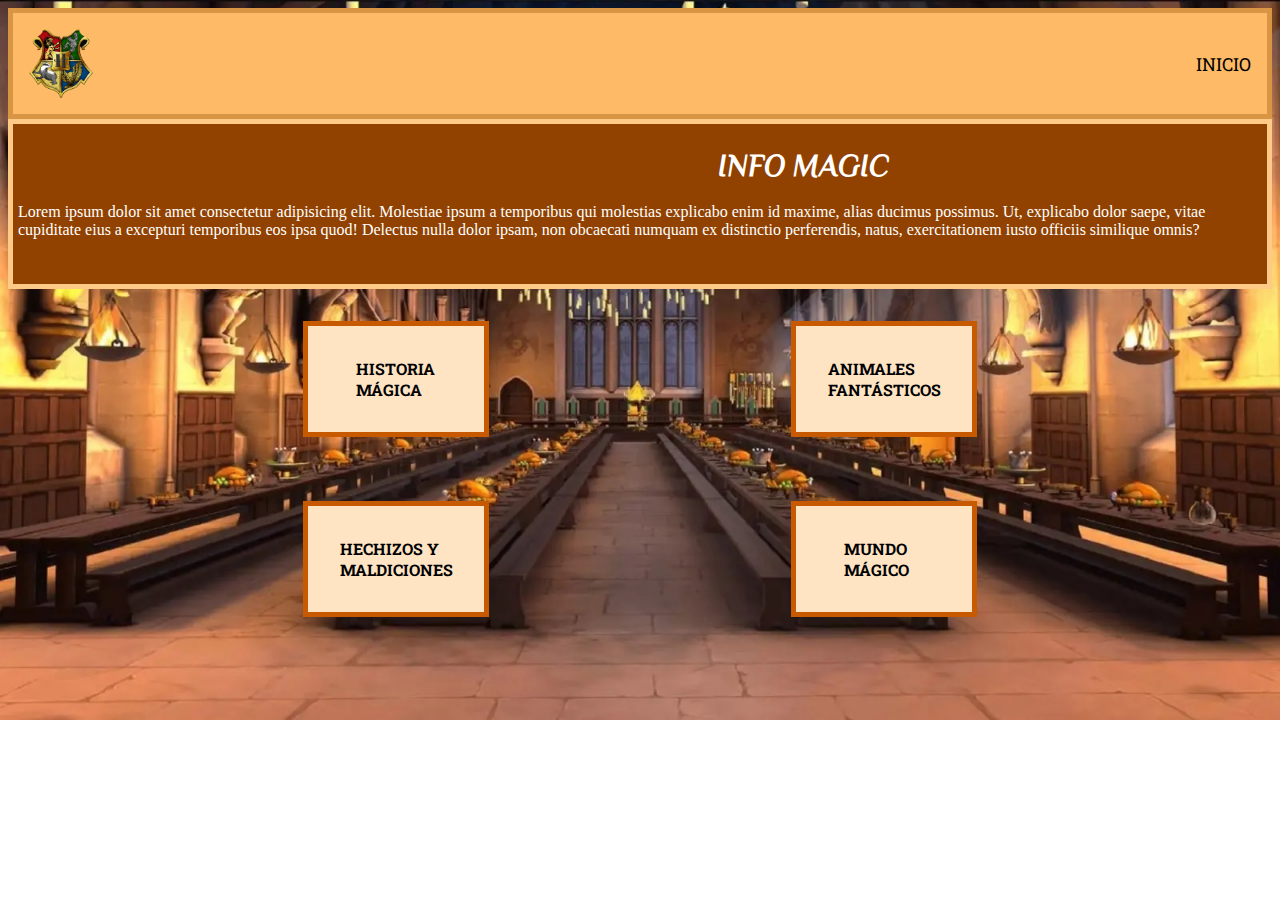
==== index.html @ 1e6b4060 "primer commit" ====
<!DOCTYPE html>
<html lang="en">
    <head>
        <meta charset="UTF-8">
        <meta name="viewport" content="width=device-width, initial-scale=1.0">
        <title>INICIO</title>
        <link rel="shortcut icon" href="./img/logo.png" type="image/x-icon">
        <link rel="stylesheet" href="./css/main.css">

    <body class="seccion-1">
        <section class="navegacion">
            <nav class="menu">
                <img src="./img/logo.png" class="logo">
                <ul class="menu-list">
                    <il class="menu-item"><a href="./index.html" id="menu-link">INICIO</a></il>
                    <!-- <il class="menu-item"><a href="./pages/historia magia.html">Historia de la Mágia</a></il> -->
                    <!-- <il class="menu-item"><a href="./pages/animales fantasticos.html">Animales Fantásticos</a></il> -->
                    <!-- <il class="menu-item"><a href="./pages/Hechizos.html">Hechizos y Maldiciones</a></il> -->
                    <!-- <il class="menu-item"><a href="./pages/mundo magico.html">Mundo Mágico</a></il> -->
                </ul>
            </nav>
        </section>
        
        <main>

            <section class="hogwarts">
                <article>
                    <h1 class="titulo">INFO MAGIC</h1>
                    <p>Lorem ipsum dolor sit amet consectetur adipisicing elit. Molestiae ipsum a temporibus qui molestias explicabo enim id maxime, alias ducimus possimus. Ut, explicabo dolor saepe, vitae cupiditate eius a excepturi temporibus eos ipsa quod! Delectus nulla dolor ipsam, non obcaecati numquam ex distinctio perferendis, natus, exercitationem iusto officiis similique omnis?</p>
                </article>
            </section>

            <div class="tarjeta">
                <section class="good-1">
                    <a id="sec-4" href="./pages/historia magia.html" class="menu-link"><strong>HISTORIA MÁGICA</strong></a>
                </section>
                <section class="good-1">
                    <a id="sec-2" href="./pages/animales fantasticos.html" class="menu-link"><strong>ANIMALES FANTÁSTICOS</strong></a>
                </section>
            </div>    
            <div class="tarjeta">
                <section class="good-1">
                    <a id="sec-3" href="./pages/Hechizos.html" class="menu-link"><strong>HECHIZOS Y MALDICIONES</strong></a>
                </section>
                <section class="good-1">
                    <a id="sec-4" href="./pages/mundo magico.html" class="menu-link"><strong>MUNDO MÁGICO</strong></a>
                </section>
            </div>  
        </main>

            <seccion>
                <footer>

                </footer>
            </seccion>
    </body>
</html>
---- css/main.css ----
@font-face {
    font-family: "Roboto";
    src: url("../css/fonts/RobotoSlab-VariableFont_wght.ttf");
}

@font-face {
    font-family: "Play";
    src: url("../css/fonts/PlayfairDisplay-VariableFont_wght.ttf");
}

@font-face {
    font-family: "Philosopher";
    src: url("../css/fonts/Philosopher-Italic.ttf");
}

/*INICIO*/
.seccion-1 {
    background-image: url("../img/inicio.jpg");
    color: white;
    background-size: 100%;
    background-repeat: no-repeat;
    background-attachment: fixed;
}

.titulo {
    font-family: "Philosopher";
    font-size: 30px;
    padding-left: 700px;
}

/*#sec-1 {
    background-color: bisque;
    border: solid 5px #c75a00;
    width: 7rem;
    padding: 2rem;
}*/

#sec-2 {
    background-color: bisque;
    border: solid 5px #c75a00;
    width: 7rem;
    padding: 2rem;
}

#sec-3 {
    background-color: bisque;
    border: solid 5px #c75a00;
    width: 7rem;
    padding: 2rem;
}
#sec-4 {
    background-color: bisque;
    border: solid 5px #c75a00;
    width: 6rem;
    padding: 2rem;
    padding-left: 3rem;
}




/* NAVEGACION */
.navegacion {
    background-color: #ffba67;
    /* padding: 5px; */
    border: solid 5px #d89645;

    top: 0;
    position: sticky;
    font-family: "Roboto";
    font-size: large;
    
    z-index: 2;

}


.logo {
    width: 4rem;
}
/*HISTORIA MAGICA*/
.terrenos {
    background-image: url("../img/hogwarts.jpg");
    background-size: 100%;
    background-repeat: no-repeat;
    background-attachment: fixed;
}

.class {
    font-family: "Philosopher";
    padding-left: 650px ;
    color: white;
    font-size: x-large;
}
.class-1 {
    font-family: "Philosopher";
    padding-left: 710px ;
    color: white;
    font-size: x-large;
}

.hogwarts {
    background-color: rgb(146, 66, 0);
    background-size: 100% 100%;
    padding: 5px;
    height: 150px;
    border: solid 5px #ffc987;
}

.tarjetas {
    display: flex;
    padding: 2rem;
    gap: 1rem;
}

.tarjeta {
    display: flex;
    padding: 2rem;
    justify-content: space-evenly;
}

/*FUNDADORES*/
#gry {
    background-color: #ff7a62;
    border: solid 5px red;
    width: 10rem;
    /* margin-left: 8rem;
    padding-left: 15px; */
}

#hel {
    background-color:#c5a61e;
    border: solid 5px #ffe985; 
    width: 10rem;
    /* margin-left: 8rem;
    padding-left: 15px; */
}

#row {
    background-color:#3d99e4;
    border: solid 5px #2433ff;
    width: 10rem;
    /* margin-left: 7rem;
    padding-left: 18px; */
}

#sal {
    background-color:#09b303;
    border: solid 5px #165f00; 
    width: 9rem;
    /* margin-left: 8rem;
    padding-left: 15px; */
}

.fundador {
    width: 400px;
    height: 500px;
    /* padding-left: 20px; */
}

.godric {
    background-color: #b42400;
    border: solid 5px red;
    width: 29%;
    font-family: "Play";
    font-size: x-large;
    display: flex;
    flex-direction: column;
    align-items: center;
}

.helga {
    background-color: #ffb555;
    border: solid 5px #ffff00;
    width: 29%;
    font-family: "Play";
    font-size: x-large;
    display: flex;
    flex-direction: column;
    align-items: center;
}

.rowena {
    
    background-color: #1950b6;
    border: solid 5px #010875;
    width: 29%;
    font-family: "Play";
    font-size: x-large;
    display: flex;
    flex-direction: column;
    align-items: center;
}

.salazar {
    
    background-color: #008000;
    border: solid 5px #005500;
    width: 29%;
    font-family: "Play";
    font-size: x-large;
    display: flex;
    flex-direction: column;
    align-items: center;
}

/*ANIMALES FANTÁSTICOS*/


.animales {
    background-color: #330000;
    background-size: 100% 100%;
    background-repeat: no-repeat;
    background-attachment: fixed;
}

#hip { 
    border: solid 5px #c75a00;
    width: 7rem;
    /* margin-left: 7rem; */
    padding-left: 20px;
}
#esc {
    border: solid 5px #c75a00;
    width: 7rem;
    /* margin-left: 7rem; */
    padding-left: 18px;
}
#bow {
    border: solid 5px #c75a00;
    width: 9rem;
    /* margin-left: 6rem; */
    padding-left: 20px;
}
#dem {
    border: solid 5px #c75a00;
    width: 7rem;
    /* margin-left: 7rem; */
    padding-left: 20px;
}

/* * {
    margin: 0;
    padding: 0;
    box-sizing: border-box;
} */

img {
    width: 100%;
}

.fantasticas {
    background-color: bisque;
    border: solid 5px #c75a00;
    width: 24%;
    display: flex;
    flex-direction: column;
    align-items: center;
    font-size: large;
    font-family: "Philosopher";
}


/* HECHIZOS Y MALDICIONES */

.navegar {    

    padding: 2px;
    top: 108px;
    position: sticky;
    font-family: "Roboto";
    font-size: large;
    
    z-index: 2;

}

.navegarm {    

    padding: 2px;
    top: 176px;
    position: sticky;
    font-family: "Roboto";
    font-size: large;
    
    z-index: 2;

}

.hechizos {
    background-color: #7e001b;
    border: solid 5px #530000;
}

.maldiciones {
    background-color: #047e00;
    border: solid 5px #005312;
}

.spells {
    font-family: "Play";
    padding: center;
    color: #ffffff;

    position: sticky;
    top: 0;
    z-index: 1;
}

/* NAV - HECHIZO Y MALDICIONES */
.menu {
    padding: 1rem;
    display: flex;
    justify-content:space-between;
    align-items: center;
}

.menu-list {
    display: flex;
    flex-direction: row;
    justify-content: space-evenly;
    flex-wrap: nowrap;
    gap: 2rem;
}

.menu-item {
    box-sizing: border-box;
    list-style-type: none;
}

#menu-link {
    color:black;
    text-decoration: none;
}

.menu-link {
    color:black;
    text-decoration: none;
}

.biblioteca {
    background-image: url("../img/salon.jpg");
    background-size: 100% 100%;
    background-repeat: no-repeat;
    background-attachment: fixed;
}

#wingardium {
    border: solid 5px #c75a00;
    width: 8rem;
    /* margin-left: 7rem; */
    /* padding-left: 7px; */
}

#expelliarmus {
    border: solid 5px #c75a00;
    width: 10rem;
    /* margin-left: 7rem; */
    /* padding-left: 7px; */
}

#alohomora {
    border: solid 5px #c75a00;
    width: 8rem;
    /* margin-left: 7rem; */
    /* padding-left: 7px; */
}

#imperio {
    border: solid 5px #c72800;
    width: 5rem;
    /* margin-left: 7rem; */
    /* padding-left: 7px; */
}

#crucio {
    border: solid 5px #c72800;
    width: 5rem;
    /* margin-left: 7rem; */
    /* padding-left: 7px; */
}

#avada {
    border: solid 5px #c72800;
    width: 5rem;
    /* margin-left: 7rem; */
    /* padding-left: 7px; */
}

.mal {
    width: 300px;
}
/* MUNDO MAGICO */

.callejon {
    background-image: url("../img/callejon diagon.jpg");
    background-repeat: no-repeat;
    background-attachment:fixed;
    background-size: 100% 100%;
}

.good {
    background-color: bisque;
    border: solid 5px #c75a00;
    width: 22%;    
    display: flex;
    flex-direction: column;
    align-items: center;
    font-size: large;
    font-family: "Philosopher";
}
.good-1 {
    width: 22%;    
    display: flex;
    flex-direction: column;
    align-items: center;
    font-family: "Roboto";
}

.bad {
    background-color: rgb(201, 87, 59);
    border: solid 5px #c72800;
    width: 22%;
    display: flex;
    flex-direction: column;
    align-items: center;
    font-size: large;
    font-family: "Philosopher";
}

.objets {
    width: 300px;
}

#varita {
    border: solid 5px #c75a00;
    width: 6rem;
    /* margin-left: 7rem; */
    padding-left: 20px;
}
#escoba {
    border: solid 5px #c75a00;
    width: 6rem;
    /* margin-left: 7rem; */
    padding-left: 20px;
}
#golosina {
    border: solid 5px #c75a00;
    width: 7rem;
    /* margin-left: 6rem; */
    padding-left: 15px;
}
#dinero {
    border: solid 5px #c75a00;
    width: 5rem;
    /* margin-left: 7rem; */
    padding-left: 18px;
}

@media (max-width: 1200px) {
    .seccion-1 {
        background-image: url("../img/inicio.jpg");
    }
        }
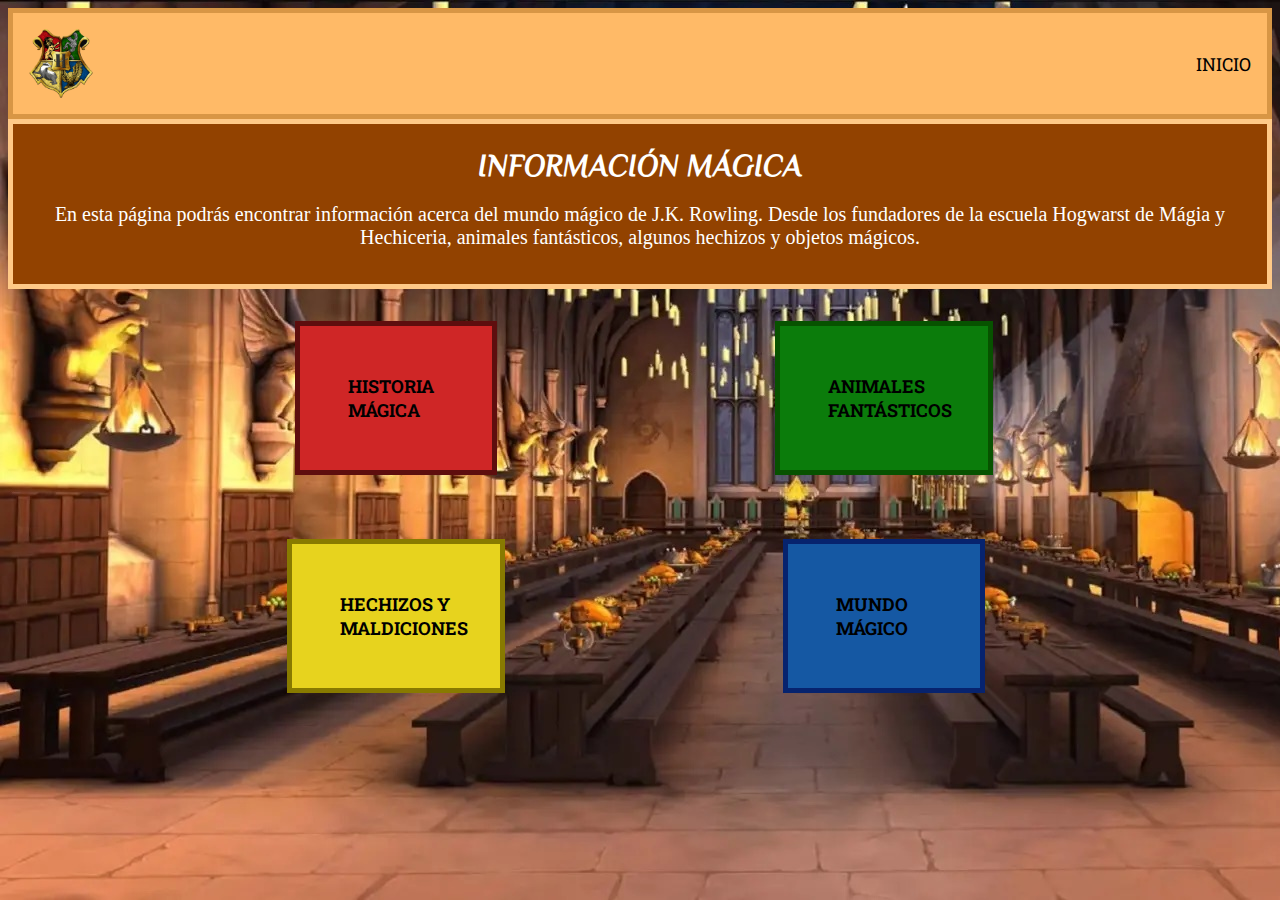
==== commit 5ab32bfd: "primer commit" ====
--- a/index.html
+++ b/index.html
@@ -5,18 +5,15 @@
         <meta name="viewport" content="width=device-width, initial-scale=1.0">
         <title>INICIO</title>
         <link rel="shortcut icon" href="./img/logo.png" type="image/x-icon">
-        <link rel="stylesheet" href="./css/main.css">
-
+        <link rel="stylesheet" href="./css/style.css">
+        <meta name="viewport" content="width=device-width, initial-scale=1">
+    </head>
     <body class="seccion-1">
         <section class="navegacion">
             <nav class="menu">
                 <img src="./img/logo.png" class="logo">
                 <ul class="menu-list">
                     <il class="menu-item"><a href="./index.html" id="menu-link">INICIO</a></il>
-                    <!-- <il class="menu-item"><a href="./pages/historia magia.html">Historia de la Mágia</a></il> -->
-                    <!-- <il class="menu-item"><a href="./pages/animales fantasticos.html">Animales Fantásticos</a></il> -->
-                    <!-- <il class="menu-item"><a href="./pages/Hechizos.html">Hechizos y Maldiciones</a></il> -->
-                    <!-- <il class="menu-item"><a href="./pages/mundo magico.html">Mundo Mágico</a></il> -->
                 </ul>
             </nav>
         </section>
@@ -25,17 +22,17 @@
 
             <section class="hogwarts">
                 <article>
-                    <h1 class="titulo">INFO MAGIC</h1>
-                    <p>Lorem ipsum dolor sit amet consectetur adipisicing elit. Molestiae ipsum a temporibus qui molestias explicabo enim id maxime, alias ducimus possimus. Ut, explicabo dolor saepe, vitae cupiditate eius a excepturi temporibus eos ipsa quod! Delectus nulla dolor ipsam, non obcaecati numquam ex distinctio perferendis, natus, exercitationem iusto officiis similique omnis?</p>
+                    <h1 class="titulo">INFORMACIÓN MÁGICA</h1>
+                    <p class="parrafo">En esta página podrás encontrar información acerca del mundo mágico de J.K. Rowling. Desde los fundadores de la escuela Hogwarst de Mágia y Hechiceria, animales fantásticos, algunos hechizos y objetos mágicos.</p>
                 </article>
             </section>
 
             <div class="tarjeta">
                 <section class="good-1">
-                    <a id="sec-4" href="./pages/historia magia.html" class="menu-link"><strong>HISTORIA MÁGICA</strong></a>
+                    <a id="sec-2" href="./pages/historia magia.html" class="menu-link"><strong>HISTORIA MÁGICA</strong></a>
                 </section>
                 <section class="good-1">
-                    <a id="sec-2" href="./pages/animales fantasticos.html" class="menu-link"><strong>ANIMALES FANTÁSTICOS</strong></a>
+                    <a id="sec-1" href="./pages/animales fantasticos.html" class="menu-link"><strong>ANIMALES FANTÁSTICOS</strong></a>
                 </section>
             </div>    
             <div class="tarjeta">
@@ -47,11 +44,4 @@
                 </section>
             </div>  
         </main>
-
-            <seccion>
-                <footer>
-
-                </footer>
-            </seccion>
-    </body>
 </html>--- a/css/style.css
+++ b/css/style.css
@@ -0,0 +1,548 @@
+@font-face {
+  font-family: "Roboto";
+  src: url("../css/fonts/RobotoSlab-VariableFont_wght.ttf");
+}
+@font-face {
+  font-family: "Play";
+  src: url("../css/fonts/PlayfairDisplay-VariableFont_wght.ttf");
+}
+@font-face {
+  font-family: "Philosopher";
+  src: url("../css/fonts/Philosopher-Italic.ttf");
+}
+.seccion-1 {
+  background-image: url("../img/inicio.jpg");
+  color: white;
+  background-size: cover;
+  background-repeat: no-repeat;
+  background-attachment: fixed;
+}
+.seccion-1 .navegacion {
+  background-color: #ffba67;
+  border: solid 5px #d89645;
+  top: 0;
+  position: sticky;
+  font-family: "Roboto";
+  font-size: large;
+  z-index: 2;
+}
+.seccion-1 .navegacion .menu {
+  padding: 1rem;
+  display: flex;
+  justify-content: space-between;
+  align-items: center;
+}
+.seccion-1 .navegacion .menu .logo {
+  width: 4rem;
+}
+.seccion-1 .navegacion .menu .menu-list {
+  display: flex;
+  flex-direction: row;
+  justify-content: space-evenly;
+  flex-wrap: nowrap;
+  gap: 2rem;
+}
+.seccion-1 .navegacion .menu .menu-list .menu-item {
+  box-sizing: border-box;
+  list-style-type: none;
+}
+.seccion-1 .navegacion .menu .menu-list #menu-link {
+  color: black;
+  text-decoration: none;
+}
+
+.hogwarts {
+  background-color: rgb(146, 66, 0);
+  background-size: 100% 100%;
+  padding: 5px;
+  height: 150px;
+  border: solid 5px #ffc987;
+}
+.hogwarts .titulo {
+  font-family: "Philosopher";
+  font-size: 30px;
+  text-align: center;
+}
+.hogwarts .parrafo {
+  font-size: 20px;
+  text-align: center;
+}
+.hogwarts .class {
+  font-family: "Philosopher";
+  text-align: center;
+  color: white;
+  font-size: 30px;
+}
+.hogwarts .class-1 {
+  font-family: "Philosopher";
+  padding-left: 670px;
+  color: white;
+  font-size: x-large;
+}
+
+.tarjetas {
+  display: flex;
+  padding: 2rem;
+  gap: 1rem;
+}
+.tarjetas .fantasticas {
+  background-color: bisque;
+  border: solid 5px #c75a00;
+  width: 24%;
+  display: flex;
+  flex-direction: column;
+  align-items: center;
+  font-size: large;
+  font-family: "Philosopher";
+}
+.tarjetas .fantasticas #hip {
+  border: solid 5px #c75a00;
+  width: 7rem;
+  padding-left: 20px;
+}
+.tarjetas .fantasticas #esc {
+  border: solid 5px #c75a00;
+  width: 7rem;
+  padding-left: 18px;
+}
+.tarjetas .fantasticas #bow {
+  border: solid 5px #c75a00;
+  width: 9rem;
+  padding-left: 20px;
+}
+.tarjetas .fantasticas #dem {
+  border: solid 5px #c75a00;
+  width: 7rem;
+  padding-left: 20px;
+}
+.tarjetas .fantasticas img {
+  width: 100%;
+}
+
+.tarjeta {
+  display: flex;
+  padding: 2rem;
+  justify-content: space-evenly;
+}
+.tarjeta .good-1 {
+  width: 22%;
+  display: flex;
+  flex-direction: column;
+  align-items: center;
+  font-family: "Roboto";
+  transition: 1s;
+}
+.tarjeta .good-1:hover {
+  transform: scale(1.5,1.5 );
+}
+.tarjeta .good-1 #sec-1 {
+  background-color: rgb(11, 124, 11);
+  border: solid 5px #075200;
+  width: 7rem;
+  padding: 3rem;
+}
+.tarjeta .good-1 #sec-2 {
+  background-color: #cf2626;
+  border: solid 5px #5e0e0e;
+  width: 6rem;
+  padding: 3rem;
+  padding-left: 3rem;
+}
+.tarjeta .good-1 #sec-3 {
+  background-color: rgb(231, 211, 30);
+  border: solid 5px #887a00;
+  width: 7rem;
+  padding: 3rem;
+}
+.tarjeta .good-1 #sec-4 {
+  background-color: rgb(21, 88, 163);
+  border: solid 5px #07236e;
+  width: 6rem;
+  padding: 3rem;
+  padding-left: 3rem;
+}
+.tarjeta .good-1 .menu-link {
+  color: black;
+  text-decoration: none;
+  font-size: large;
+}
+.tarjeta .godric {
+  background-color: #b42400;
+  border: solid 5px red;
+  width: 29%;
+  font-family: "Play";
+  font-size: x-large;
+  display: flex;
+  flex-direction: column;
+  align-items: center;
+}
+.tarjeta .godric #gry {
+  background-color: #ff7a62;
+  border: solid 5px red;
+  width: 10rem;
+}
+.tarjeta .helga {
+  background-color: #ffb555;
+  border: solid 5px #ffff00;
+  width: 29%;
+  font-family: "Play";
+  font-size: x-large;
+  display: flex;
+  flex-direction: column;
+  align-items: center;
+}
+.tarjeta .helga #hel {
+  background-color: #c5a61e;
+  border: solid 5px #ffe985;
+  width: 10rem;
+}
+.tarjeta .rowena {
+  background-color: #1950b6;
+  border: solid 5px #010875;
+  width: 29%;
+  font-family: "Play";
+  font-size: x-large;
+  display: flex;
+  flex-direction: column;
+  align-items: center;
+}
+.tarjeta .rowena #row {
+  background-color: #3d99e4;
+  border: solid 5px #2433ff;
+  width: 10rem;
+}
+.tarjeta .salazar {
+  background-color: #008000;
+  border: solid 5px #005500;
+  width: 29%;
+  font-family: "Play";
+  font-size: x-large;
+  display: flex;
+  flex-direction: column;
+  align-items: center;
+}
+.tarjeta .salazar #sal {
+  background-color: #09b303;
+  border: solid 5px #165f00;
+  width: 9rem;
+}
+.tarjeta .fundador {
+  width: 400px;
+  height: 500px;
+}
+.tarjeta .good {
+  background-color: #383838c0;
+  border: solid 5px #252525;
+  width: 22%;
+  display: flex;
+  flex-direction: column;
+  align-items: center;
+  font-size: large;
+  font-family: "Philosopher";
+}
+.tarjeta .good #wingardium {
+  border: solid 5px #6b0000;
+  width: 8rem;
+  text-align: center;
+  color:white;
+}
+.tarjeta .good #expelliarmus {
+  border: solid 5px #6b0000;
+  width: 10rem;
+  text-align: center;
+  color:white;
+}
+.tarjeta .good #alohomora {
+  border: solid 5px #6b0000;
+  width: 8rem;
+  text-align: center;
+  color:white;
+}
+.tarjeta .good .objets {
+  width: 300px;
+}
+.tarjeta .good #varita {
+  border: solid 5px #c75a00;
+  width: 6rem;
+  padding-left: 20px;
+  color: white;
+}
+.tarjeta .good #escoba {
+  border: solid 5px #c75a00;
+  width: 6rem;
+  padding-left: 20px;
+  color: white;
+}
+.tarjeta .good #golosina {
+  border: solid 5px #c75a00;
+  width: 7rem;
+  padding-left: 15px;
+  color: white;
+}
+.tarjeta .good #dinero {
+  border: solid 5px #c75a00;
+  width: 5rem;
+  padding-left: 18px;
+  color: white;
+}
+.tarjeta .good .texto {
+  color: white;
+}
+.tarjeta .bad {
+  background-color: #383838c0;
+  border: solid 5px #252525;
+  width: 22%;
+  display: flex;
+  flex-direction: column;
+  align-items: center;
+  font-size: large;
+  font-family: "Philosopher";
+}
+.tarjeta .bad #imperio {
+  border: solid 5px #095c01;
+  width: 5rem;
+  color:white;
+  text-align: center;
+}
+.tarjeta .bad #crucio {
+  border: solid 5px #095c01;
+  width: 5rem;
+  color:white;
+  text-align: center;
+}
+.tarjeta .bad #avada {
+  border: solid 5px #095c01;
+  width: 5rem;
+  color:white;
+  text-align: center;
+}
+.tarjeta .bad .mal {
+  width: 300px;
+}
+.tarjeta .bad .texto {
+  color: white;
+}
+
+
+.terrenos {
+  background-image: url("../img/hogwarts.jpg");
+  background-size: cover;
+  background-repeat: no-repeat;
+  background-attachment: fixed;
+}
+.terrenos .navegacion {
+  background-color: #ffba67;
+  border: solid 5px #d89645;
+  top: 0;
+  position: sticky;
+  font-family: "Roboto";
+  font-size: large;
+  z-index: 2;
+}
+.terrenos .navegacion .menu {
+  padding: 1rem;
+  display: flex;
+  justify-content: space-between;
+  align-items: center;
+}
+.terrenos .navegacion .menu .logo {
+  width: 4rem;
+}
+.terrenos .navegacion .menu .menu-list {
+  display: flex;
+  flex-direction: row;
+  justify-content: space-evenly;
+  flex-wrap: nowrap;
+  gap: 2rem;
+}
+.terrenos .navegacion .menu .menu-list .menu-item {
+  box-sizing: border-box;
+  list-style-type: none;
+}
+.terrenos .navegacion .menu .menu-list #menu-link {
+  color: black;
+  text-decoration: none;
+}
+
+.animales {
+  background-color: #004e00;
+  background-size: 100% 100%;
+  background-repeat: no-repeat;
+  background-attachment: fixed;
+}
+.animales .navegacion {
+  background-color: #ffba67;
+  border: solid 5px #d89645;
+  top: 0;
+  position: sticky;
+  font-family: "Roboto";
+  font-size: large;
+  z-index: 2;
+}
+.animales .navegacion .menu {
+  padding: 1rem;
+  display: flex;
+  justify-content: space-between;
+  align-items: center;
+}
+.animales .navegacion .menu .logo {
+  width: 4rem;
+}
+.animales .navegacion .menu .menu-list {
+  display: flex;
+  flex-direction: row;
+  justify-content: space-evenly;
+  flex-wrap: nowrap;
+  gap: 2rem;
+}
+.animales .navegacion .menu .menu-list .menu-item {
+  box-sizing: border-box;
+  list-style-type: none;
+}
+.animales .navegacion .menu .menu-list #menu-link {
+  color: black;
+  text-decoration: none;
+}
+
+.biblioteca {
+  background-image: url("../img/salon.jpg");
+  background-size: cover;
+  background-repeat: no-repeat;
+  background-attachment: fixed;
+}
+.biblioteca .navegacion {
+  background-color: #ffba67;
+  border: solid 5px #d89645;
+  top: 0;
+  position: sticky;
+  font-family: "Roboto";
+  font-size: large;
+  z-index: 2;
+}
+.biblioteca .navegacion .menu {
+  padding: 1rem;
+  display: flex;
+  justify-content: space-between;
+  align-items: center;
+}
+.biblioteca .navegacion .menu .logo {
+  width: 4rem;
+}
+.biblioteca .navegacion .menu .menu-list {
+  display: flex;
+  flex-direction: row;
+  justify-content: space-evenly;
+  flex-wrap: nowrap;
+  gap: 2rem;
+}
+.biblioteca .navegacion .menu .menu-list .menu-item {
+  box-sizing: border-box;
+  list-style-type: none;
+}
+.biblioteca .navegacion .menu .menu-list #menu-link {
+  color: black;
+  text-decoration: none;
+}
+
+.navegar {
+  padding: 2px;
+  top: 108px;
+  position: sticky;
+  font-family: "Roboto";
+  font-size: large;
+  z-index: 2;
+}
+.navegar .hechizos {
+  background-color: #7e001b;
+  border: solid 5px #530000;
+}
+.navegar .hechizos .menu-list {
+  display: flex;
+  flex-direction: row;
+  justify-content: space-evenly;
+  flex-wrap: nowrap;
+  gap: 2rem;
+}
+.navegar .hechizos .menu-list .menu-item {
+  box-sizing: border-box;
+  list-style-type: none;
+}
+.navegar .hechizos .menu-list .spells {
+  font-family: "Play";
+  padding: center;
+  color: #ffffff;
+  position: sticky;
+  top: 0;
+  z-index: 1;
+}
+
+.navegarm {
+  padding: 2px;
+  top: 176px;
+  position: sticky;
+  font-family: "Roboto";
+  font-size: large;
+  z-index: 2;
+}
+.navegarm .maldiciones {
+  background-color: #047e00;
+  border: solid 5px #005312;
+}
+.navegarm .menu-list {
+  display: flex;
+  flex-direction: row;
+  justify-content: space-evenly;
+  flex-wrap: nowrap;
+  gap: 2rem;
+}
+.navegarm .menu-list .menu-item {
+  box-sizing: border-box;
+  list-style-type: none;
+}
+.navegarm .menu-list .spells {
+  font-family: "Play";
+  padding: center;
+  color: #ffffff;
+  position: sticky;
+  top: 0;
+  z-index: 1;
+}
+.callejon {
+  background-image: url("../img/callejon diagon.jpg");
+  background-repeat: no-repeat;
+  background-attachment: fixed;
+  background-size: 100% 100%;
+}
+.callejon .navegacion {
+  background-color: #ffba67;
+  border: solid 5px #d89645;
+  top: 0;
+  position: sticky;
+  font-family: "Roboto";
+  font-size: large;
+  z-index: 2;
+}
+.callejon .navegacion .menu {
+  padding: 1rem;
+  display: flex;
+  justify-content: space-between;
+  align-items: center;
+}
+.callejon .navegacion .menu .logo {
+  width: 4rem;
+}
+.callejon .navegacion .menu .menu-list {
+  display: flex;
+  flex-direction: row;
+  justify-content: space-evenly;
+  flex-wrap: nowrap;
+  gap: 2rem;
+}
+.callejon .navegacion .menu .menu-list .menu-item {
+  box-sizing: border-box;
+  list-style-type: none;
+}
+.callejon .navegacion .menu .menu-list #menu-link {
+  color: black;
+  text-decoration: none;
+}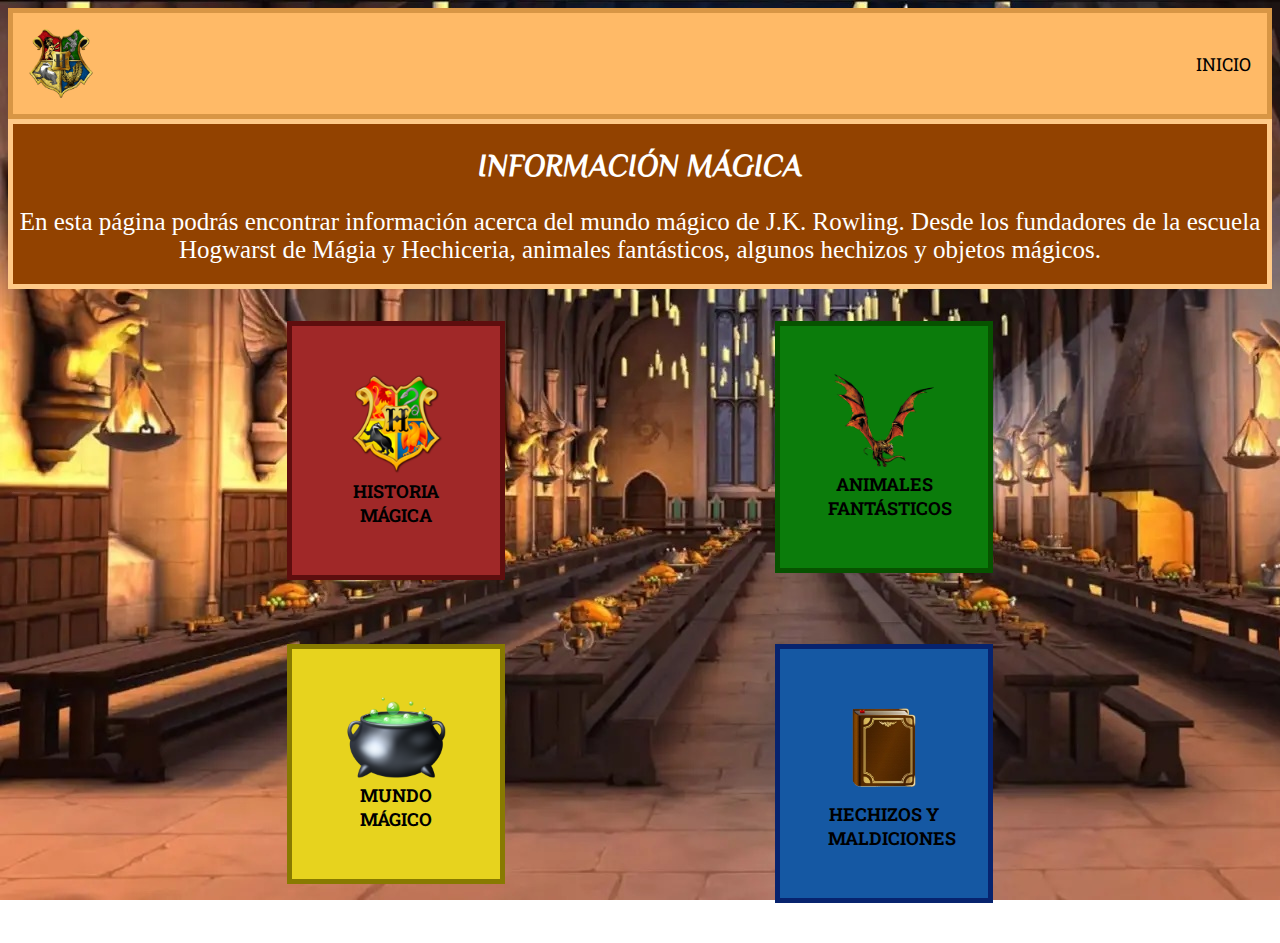
==== commit f0eddb4e: "primer commit" ====
--- a/index.html
+++ b/index.html
@@ -29,18 +29,18 @@
 
             <div class="tarjeta">
                 <section class="good-1">
-                    <a id="sec-2" href="./pages/historia magia.html" class="menu-link"><strong>HISTORIA MÁGICA</strong></a>
+                    <a id="sec-2" href="./pages/historia magia.html" class="menu-link"><img src="./img/logox2.png"><strong>HISTORIA MÁGICA</strong></a>
                 </section>
                 <section class="good-1">
-                    <a id="sec-1" href="./pages/animales fantasticos.html" class="menu-link"><strong>ANIMALES FANTÁSTICOS</strong></a>
+                    <a id="sec-1" href="./pages/animales fantasticos.html" class="menu-link"><img src="./img/dragon.png"><strong>ANIMALES FANTÁSTICOS</strong></a>
                 </section>
             </div>    
             <div class="tarjeta">
                 <section class="good-1">
-                    <a id="sec-3" href="./pages/Hechizos.html" class="menu-link"><strong>HECHIZOS Y MALDICIONES</strong></a>
+                    <a id="sec-3" href="./pages/mundo magico.html" class="menu-link"><img src="./img/caldero.png"><strong>MUNDO MÁGICO</strong></a>
                 </section>
                 <section class="good-1">
-                    <a id="sec-4" href="./pages/mundo magico.html" class="menu-link"><strong>MUNDO MÁGICO</strong></a>
+                    <a id="sec-4" href="./pages/Hechizos.html" class="menu-link"><img src="./img/libro.png"><strong>HECHIZOS Y MALDICIONES</strong></a>
                 </section>
             </div>  
         </main>
--- a/css/style.css
+++ b/css/style.css
@@ -64,14 +64,14 @@
   text-align: center;
 }
 .hogwarts .parrafo {
-  font-size: 20px;
+  font-size: 25px;
   text-align: center;
 }
 .hogwarts .class {
   font-family: "Philosopher";
-  text-align: center;
   color: white;
   font-size: 30px;
+  text-align: center;
 }
 .hogwarts .class-1 {
   font-family: "Philosopher";
@@ -86,34 +86,47 @@
   gap: 1rem;
 }
 .tarjetas .fantasticas {
-  background-color: bisque;
-  border: solid 5px #c75a00;
+  background-color: rgba(31, 30, 30, 0.863);
+  border: solid 5px #000000;
   width: 24%;
   display: flex;
   flex-direction: column;
   align-items: center;
   font-size: large;
   font-family: "Philosopher";
+  height: -moz-fit-content;
+  height: fit-content;
+  transition: 1s;
+}
+.tarjetas .fantasticas:hover {
+  transform: scale(0.9, 0.9);
+}
+.tarjetas .fantasticas .texto {
+  color: white;
 }
 .tarjetas .fantasticas #hip {
-  border: solid 5px #c75a00;
+  border: solid 5px #000000;
   width: 7rem;
   padding-left: 20px;
+  color: white;
 }
 .tarjetas .fantasticas #esc {
-  border: solid 5px #c75a00;
+  border: solid 5px #000000;
   width: 7rem;
   padding-left: 18px;
+  color: white;
 }
 .tarjetas .fantasticas #bow {
-  border: solid 5px #c75a00;
+  border: solid 5px #000000;
   width: 9rem;
   padding-left: 20px;
+  color: white;
 }
 .tarjetas .fantasticas #dem {
-  border: solid 5px #c75a00;
+  border: solid 5px #000000;
   width: 7rem;
   padding-left: 20px;
+  color: white;
 }
 .tarjetas .fantasticas img {
   width: 100%;
@@ -131,35 +144,71 @@
   align-items: center;
   font-family: "Roboto";
   transition: 1s;
+  height: -moz-fit-content;
+  height: fit-content;
+  text-align: center;
 }
 .tarjeta .good-1:hover {
-  transform: scale(1.5,1.5 );
+  transform: scale(1.5, 1.5);
 }
 .tarjeta .good-1 #sec-1 {
   background-color: rgb(11, 124, 11);
   border: solid 5px #075200;
   width: 7rem;
   padding: 3rem;
+  text-align: center;
+}
+.tarjeta .good-1 #sec-1 img {
+  align-items: center;
+  width: 100px;
+  transition: 1s;
+}
+.tarjeta .good-1 #sec-1 img:hover {
+  transform: rotate(360deg);
 }
 .tarjeta .good-1 #sec-2 {
-  background-color: #cf2626;
+  background-color: rgb(160, 40, 40);
   border: solid 5px #5e0e0e;
-  width: 6rem;
+  width: 7rem;
   padding: 3rem;
   padding-left: 3rem;
+  text-align: center;
+}
+.tarjeta .good-1 #sec-2 img {
+  align-items: center;
+  width: 100px;
+  transition: 1s;
+}
+.tarjeta .good-1 #sec-2 img:hover {
+  transform: rotate(360deg);
 }
 .tarjeta .good-1 #sec-3 {
   background-color: rgb(231, 211, 30);
   border: solid 5px #887a00;
   width: 7rem;
   padding: 3rem;
+  text-align: center;
+}
+.tarjeta .good-1 #sec-3 img {
+  width: 100px;
+  transition: 1s;
+}
+.tarjeta .good-1 #sec-3 img:hover {
+  transform: rotate(360deg);
 }
 .tarjeta .good-1 #sec-4 {
   background-color: rgb(21, 88, 163);
   border: solid 5px #07236e;
-  width: 6rem;
+  width: 7rem;
   padding: 3rem;
-  padding-left: 3rem;
+  text-align: center;
+}
+.tarjeta .good-1 #sec-4 img {
+  width: 100px;
+  transition: 1s;
+}
+.tarjeta .good-1 #sec-4 img:hover {
+  transform: rotate(360deg);
 }
 .tarjeta .good-1 .menu-link {
   color: black;
@@ -175,11 +224,18 @@
   display: flex;
   flex-direction: column;
   align-items: center;
+  color: rgb(255, 175, 175);
+  text-align: center;
+  transition: 1s;
+}
+.tarjeta .godric:hover {
+  transform: scale(0.9, 0.9);
 }
 .tarjeta .godric #gry {
   background-color: #ff7a62;
   border: solid 5px red;
   width: 10rem;
+  color: black;
 }
 .tarjeta .helga {
   background-color: #ffb555;
@@ -190,11 +246,18 @@
   display: flex;
   flex-direction: column;
   align-items: center;
-}
-.tarjeta .helga #hel {
+  color: rgb(255, 255, 180);
+  text-align: center;
+  transition: 1s;
+}
+.tarjeta .helga:hover {
+  transform: scale(0.9, 0.9);
+}
+.tarjeta #hel {
   background-color: #c5a61e;
   border: solid 5px #ffe985;
   width: 10rem;
+  color: black;
 }
 .tarjeta .rowena {
   background-color: #1950b6;
@@ -205,124 +268,179 @@
   display: flex;
   flex-direction: column;
   align-items: center;
+  color: rgb(174, 174, 255);
+  text-align: center;
+  transition: 1s;
+}
+.tarjeta .rowena:hover {
+  transform: scale(0.9, 0.9);
 }
 .tarjeta .rowena #row {
   background-color: #3d99e4;
   border: solid 5px #2433ff;
   width: 10rem;
+  color: black;
 }
 .tarjeta .salazar {
   background-color: #008000;
   border: solid 5px #005500;
   width: 29%;
+  height: -moz-fit-content;
+  height: fit-content;
   font-family: "Play";
   font-size: x-large;
   display: flex;
   flex-direction: column;
   align-items: center;
+  color: rgb(188, 255, 188);
+  text-align: center;
+  transition: 1s;
+}
+.tarjeta .salazar:hover {
+  transform: scale(0.9, 0.9);
 }
 .tarjeta .salazar #sal {
   background-color: #09b303;
   border: solid 5px #165f00;
   width: 9rem;
+  color: black;
 }
 .tarjeta .fundador {
   width: 400px;
   height: 500px;
 }
 .tarjeta .good {
-  background-color: #383838c0;
-  border: solid 5px #252525;
+  background-color: rgba(31, 30, 30, 0.863);
+  border: solid 5px #000000;
   width: 22%;
   display: flex;
   flex-direction: column;
   align-items: center;
   font-size: large;
   font-family: "Philosopher";
+  height: -moz-fit-content;
+  height: fit-content;
+  transition: 1s;
+}
+.tarjeta .good:hover {
+  transform: scale(0.9, 0.9);
+}
+.tarjeta .good .texto {
+  color: white;
+  text-align: center;
+}
+.tarjeta .good img {
+  width: 200px;
 }
 .tarjeta .good #wingardium {
-  border: solid 5px #6b0000;
+  border: solid 5px #530606;
   width: 8rem;
-  text-align: center;
-  color:white;
+  color: white;
+  text-align: center;
 }
 .tarjeta .good #expelliarmus {
-  border: solid 5px #6b0000;
+  border: solid 5px #530606;
   width: 10rem;
-  text-align: center;
-  color:white;
+  color: white;
+  text-align: center;
 }
 .tarjeta .good #alohomora {
-  border: solid 5px #6b0000;
+  border: solid 5px #530606;
   width: 8rem;
-  text-align: center;
-  color:white;
+  color: white;
+  text-align: center;
 }
 .tarjeta .good .objets {
-  width: 300px;
-}
-.tarjeta .good #varita {
-  border: solid 5px #c75a00;
+  width: 200px;
+}
+.tarjeta .good #golosina {
+  border: solid 5px #000000;
+  width: 7rem;
+  color: white;
+  text-align: center;
+}
+.tarjeta .good-2 {
+  background-color: rgba(31, 30, 30, 0.863);
+  border: solid 5px #000000;
+  width: 22%;
+  display: flex;
+  flex-direction: column;
+  align-items: center;
+  font-size: large;
+  font-family: "Philosopher";
+  height: -moz-fit-content;
+  height: fit-content;
+  transition: 1s;
+}
+.tarjeta .good-2:hover {
+  transform: scale(0.9, 0.9);
+}
+.tarjeta .good-2 .texto {
+  color: white;
+  text-align: center;
+}
+.tarjeta .good-2 img {
+  width: 200px;
+}
+.tarjeta .good-2 #dinero {
+  border: solid 5px #000000;
+  width: 5rem;
+  color: white;
+  text-align: center;
+}
+.tarjeta .good-2 #varita {
+  border: solid 5px #000000;
   width: 6rem;
-  padding-left: 20px;
-  color: white;
-}
-.tarjeta .good #escoba {
-  border: solid 5px #c75a00;
+  color: white;
+  text-align: center;
+}
+.tarjeta .good-2 #escoba {
+  border: solid 5px #000000;
   width: 6rem;
-  padding-left: 20px;
-  color: white;
-}
-.tarjeta .good #golosina {
-  border: solid 5px #c75a00;
-  width: 7rem;
-  padding-left: 15px;
-  color: white;
-}
-.tarjeta .good #dinero {
-  border: solid 5px #c75a00;
+  color: white;
+  text-align: center;
+}
+.tarjeta .bad {
+  background-color: rgba(31, 30, 30, 0.863);
+  border: solid 5px #000000;
+  width: 22%;
+  display: flex;
+  flex-direction: column;
+  align-items: center;
+  font-size: large;
+  font-family: "Philosopher";
+  height: -moz-fit-content;
+  height: fit-content;
+  transition: 1s;
+}
+.tarjeta .bad:hover {
+  transform: scale(0.9, 0.9);
+}
+.tarjeta .bad .texto {
+  color: white;
+  text-align: center;
+}
+.tarjeta .bad #imperio {
+  border: solid 5px #044904;
   width: 5rem;
-  padding-left: 18px;
-  color: white;
-}
-.tarjeta .good .texto {
-  color: white;
-}
-.tarjeta .bad {
-  background-color: #383838c0;
-  border: solid 5px #252525;
-  width: 22%;
-  display: flex;
-  flex-direction: column;
-  align-items: center;
-  font-size: large;
-  font-family: "Philosopher";
-}
-.tarjeta .bad #imperio {
-  border: solid 5px #095c01;
+  color: white;
+  text-align: center;
+}
+.tarjeta .bad #crucio {
+  border: solid 5px #044904;
   width: 5rem;
-  color:white;
-  text-align: center;
-}
-.tarjeta .bad #crucio {
-  border: solid 5px #095c01;
+  color: white;
+  text-align: center;
+}
+.tarjeta .bad #avada {
+  border: solid 5px #044904;
   width: 5rem;
-  color:white;
-  text-align: center;
-}
-.tarjeta .bad #avada {
-  border: solid 5px #095c01;
-  width: 5rem;
-  color:white;
+  color: white;
   text-align: center;
 }
 .tarjeta .bad .mal {
-  width: 300px;
-}
-.tarjeta .bad .texto {
-  color: white;
-}
-
+  width: 200px;
+}
 
 .terrenos {
   background-image: url("../img/hogwarts.jpg");
@@ -507,6 +625,7 @@
   top: 0;
   z-index: 1;
 }
+
 .callejon {
   background-image: url("../img/callejon diagon.jpg");
   background-repeat: no-repeat;
@@ -545,4 +664,4 @@
 .callejon .navegacion .menu .menu-list #menu-link {
   color: black;
   text-decoration: none;
-}+}/*# sourceMappingURL=style.css.map */